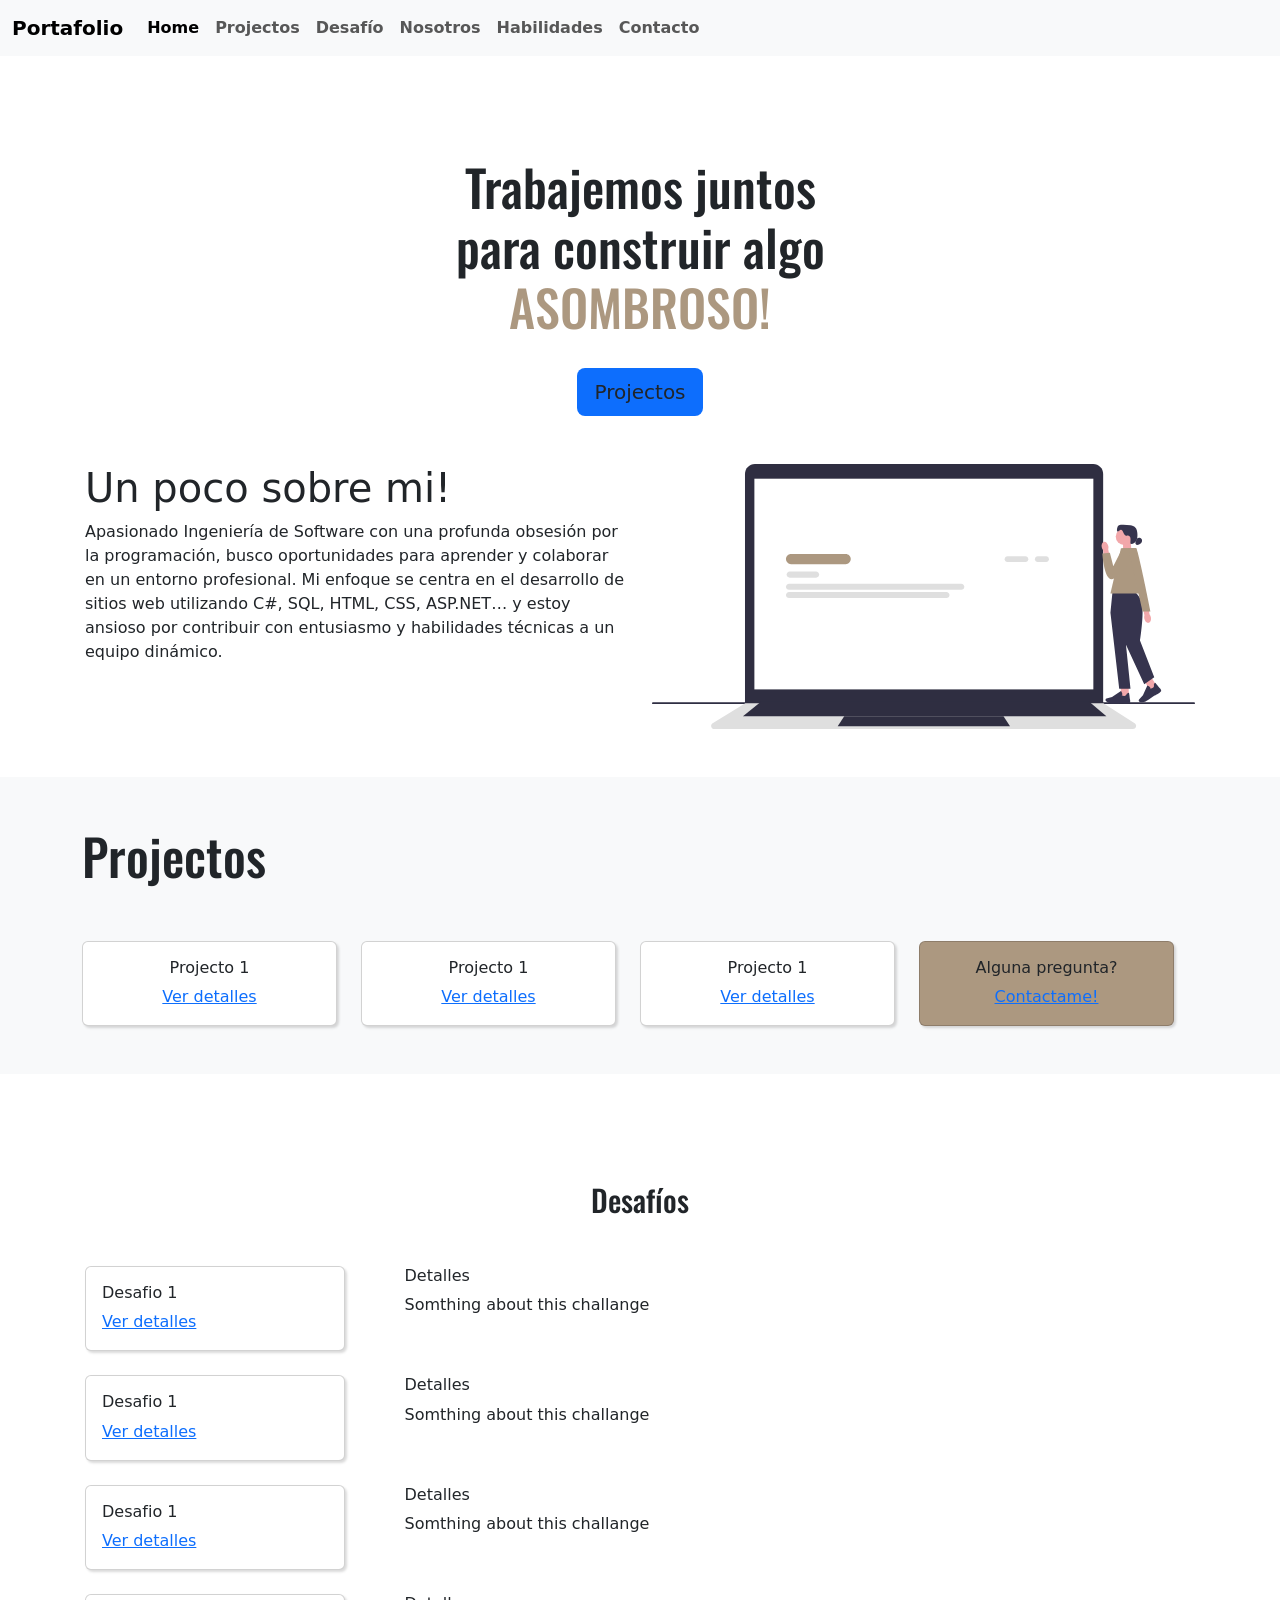
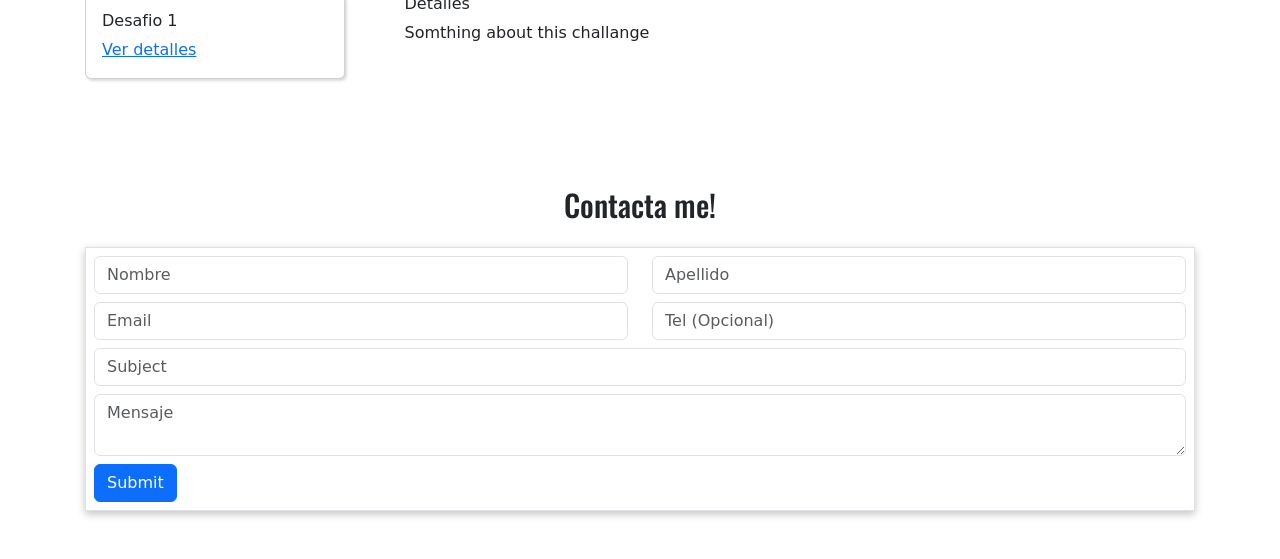
==== index.html @ fd2fc9d2 "Adding contact form" ====
<!doctype html>
<html lang="es">

<head>
    <title>Portafolio: Victor Manuel Campusano Sosa</title>
    <!-- Required meta tags -->
    <meta charset="utf-8">
    <meta name="viewport" content="width=device-width, initial-scale=1, shrink-to-fit=no">

    <!-- Bootstrap CSS -->
    <link href="https://cdn.jsdelivr.net/npm/bootstrap@5.1.1/dist/css/bootstrap.min.css" rel="stylesheet"
        integrity="sha384-F3w7mX95PdgyTmZZMECAngseQB83DfGTowi0iMjiWaeVhAn4FJkqJByhZMI3AhiU" crossorigin="anonymous">

   <!-- CSS style sheet -->
   <link href="/css/main.css" rel="stylesheet">

    <!--Google font Oswald-->
    <link rel="preconnect" href="https://fonts.googleapis.com">
    <link rel="preconnect" href="https://fonts.gstatic.com" crossorigin>
    <link href="https://fonts.googleapis.com/css2?family=Oswald:wght@700&display=swap" rel="stylesheet">
</head>

<body>

<nav class="navbar navbar-expand-md navbar-light fixed-top bg-light fw-bold">
    <div class="container-fluid">
        <a class="navbar-brand" href="#">Portafolio</a>
        <button class="navbar-toggler" type="button" data-bs-toggle="collapse" data-bs-target="#navbarCollapse"
            aria-controls="navbarCollapse" aria-expanded="false" aria-label="Toggle navigation">
            <span class="navbar-toggler-icon"></span>
        </button>
        <div class="collapse navbar-collapse" id="navbarCollapse">
            <ul class="navbar-nav me-auto mb-2 mb-md-0">
                <li class="nav-item">
                    <a class="nav-link active" aria-current="page" href="#">Home</a>
                </li>
                <li class="nav-item">
                    <a class="nav-link" href="#">Projectos</a>
                </li>
                <li class="nav-item">
                    <a class="nav-link" href="#">Desafío</a>
                </li>
                <li class="nav-item">
                    <a class="nav-link" href="#">Nosotros</a>
                </li>
                <li class="nav-item">
                    <a class="nav-link" href="#">Habilidades</a>
                </li>
                <li class="nav-item">
                    <a class="nav-link" href="#">Contacto</a>
                </li>
            </ul>
        </div>
    </div>
</nav>

<main class="flex-shrink-0">
    <!--front-->
   <div class="container">
        <!--header-->
        <section class="heightvh">
            <section class="row mt-5">
                <div class="col-12 pt-5 text-center">
                    <h1 class="f-family-oswald">
                        Trabajemos juntos<br>
                        para construir algo<br>
                     <span class="font-color-brown">ASOMBROSO!</span>
                    </h1>
                </div>
            </section>
    
            <section class="row mt-4">
                <div class="col">
                    <div class="d-flex justify-content-center">
                        <button class="btn bg-primary btn-lg"><span class="lead">Projectos</span></button>
                    </div>
                </div>
            </section>

        </section>
        <!--about-->
        <section class="row mt-5">
            <div class="col-lg-6 ">
                <div>
                    <h2 class="display-6 lead">Un poco sobre mi!</h2>
                    <p>
                        Apasionado Ingeniería de Software con 
                        una profunda obsesión por la programación, busco 
                        oportunidades para aprender y colaborar en un 
                        entorno profesional. Mi enfoque se centra en el 
                        desarrollo de sitios web utilizando C#, SQL, HTML, 
                        CSS, ASP.NET… y estoy ansioso por contribuir con 
                        entusiasmo y habilidades técnicas a un equipo 
                        dinámico.
                    </p>
                </div>
            </div>

            <div class="col">
                <div>
                    <img class="img-fluid" src="img/about-img.svg">
                </div>
            </div>
        </section>
   </div>

    <!--Projects-->
   <section class="container-fluid bg-light mt-5">
        <div class="container">
            <h1 class="f-family-oswald pt-5">Projectos</h1>
            <div class="row text-center row-cols-1 row-cols-md-4 py-5 w-100 gy-2">
                <div class="col">
                    <div class="card card-project-shadow">
                        <img src="" class="card-img-top" alt="">
                        <div class="card-body">
                            <h6 class="card-title">Projecto 1</h6>
                            <a href="" class="card-link">Ver detalles</a>
                        </div>
                    </div>
                </div>
                <div class="col">
                    <div class="card card-project-shadow">
                        <img src="" class="card-img-top" alt="">
                        <div class="card-body">
                            <h6 class="card-title">Projecto 1</h6>
                            <a href="" class="card-link">Ver detalles</a>
                        </div>
                    </div>
                </div>                
                <div class="col">
                    <div class="card card-project-shadow">
                        <img src="" class="card-img-top" alt="">
                        <div class="card-body">
                            <h6 class="card-title">Projecto 1</h6>
                            <a href="" class="card-link">Ver detalles</a>
                        </div>
                    </div>
                </div> 
                <div class="col">
                    <div class="card card-project-shadow bg-brown">
                        <div class="card-body">
                            <h6 class="card-title">Alguna pregunta?</h6>
                            <a href="#" class="card-link">Contactame!</a>
                        </div>
                    </div>
                </div>           
            </div>
        </div>
   </section>

   <!--Desafios-->
   <section class="container mt-md-5">
    <h3 class="text-center f-family-oswald-40 mb-5">Desafíos</h3>
    <div class="row gy-4">
        <!--Desafio 1-->
        <div class="col-12">
            <div class="row row-cols-1 row-cols-md-2">
                <div class="col-md-3">
                    <div class="card card-project-shadow">
                        <img src="" class="card-img-top" alt="">
                        <div class="card-body">
                            <h6 class="card-title">Desafio 1</h6>
                            <a href="" class="card-link">Ver detalles</a>
                        </div>
                    </div>
                </div>
                <div class="col ps-md-5 mt-3 mt-md-0">
                    <div>
                        <h6>Detalles</h6>
                        <p>Somthing about this challange</p>
                    </div>
                </div>
            </div>
        </div>

        <!--Desafio 2-->
        <div class="col-12">
            <div class="row row-cols-1 row-cols-md-2">
                <div class="col-md-3">
                    <div class="card card-project-shadow">
                        <img src="" class="card-img-top" alt="">
                        <div class="card-body">
                            <h6 class="card-title">Desafio 1</h6>
                            <a href="" class="card-link">Ver detalles</a>
                        </div>
                    </div>
                </div>
                <div class="col ps-md-5 mt-3 mt-md-0">
                    <div>
                        <h6>Detalles</h6>
                        <p>Somthing about this challange</p>
                    </div>
                </div>
            </div>
        </div>
        
        <!--Desafio 3-->
        <div class="col-12">
            <div class="row row-cols-1 row-cols-md-2">
                <div class="col-md-3">
                    <div class="card card-project-shadow">
                        <img src="" class="card-img-top" alt="">
                        <div class="card-body">
                            <h6 class="card-title">Desafio 1</h6>
                            <a href="" class="card-link">Ver detalles</a>
                        </div>
                    </div>
                </div>
                <div class="col ps-md-5 mt-3 mt-md-0">
                    <div>
                        <h6>Detalles</h6>
                        <p>Somthing about this challange</p>
                    </div>
                </div>
            </div>
        </div>

        <!--Desafio 4-->
        <div class="col-12">
            <div class="row row-cols-1 row-cols-md-2">
                <div class="col-md-3">
                    <div class="card card-project-shadow">
                        <img src="" class="card-img-top" alt="">
                        <div class="card-body">
                            <h6 class="card-title">Desafio 1</h6>
                            <a href="" class="card-link">Ver detalles</a>
                        </div>
                    </div>
                </div>
                <div class="col ps-md-5 mt-3 mt-md-0">
                    <div>
                        <h6>Detalles</h6>
                        <p>Somthing about this challange</p>
                    </div>
                </div>
            </div>
        </div>
    </div>
   </section>

   <!--Contacto-->
   <section class="container my-5">
    <h1 class="text-center f-family-oswald-40 mb-4">Contacta me!</h1>
    <div class="border contact-form-shadow p-2">
        <fom class="">
            <div class="row mb-2 row-cols-1 row-cols-md-2 gy-2">
                <div class="col">
                    <input class="form-control" type="text" placeholder="Nombre" id="firstName" aria-label="First name" required>
                </div>
                <div class="col">
                    <input class="form-control" type="text" placeholder="Apellido" id="lastName" aria-label="Last name" required>
                </div>
            </div>

            <div class="row mb-2 row-cols-1 row-cols-md-2 gy-2">
                <div class="col">
                    <input class="form-control" type="email" placeholder="Email" id="email" required>
                </div>
                <div class="col">
                    <input class="form-control" type="number" placeholder="Tel (Opcional)" id="Phone">
                </div>
            </div>
        
            <div class="row mb-2 gy-2">
                <div class="col-12">
                    <input class="form-control" type="text" placeholder="Subject" id="subject" required>
                </div>
                <div class="col-12">
                    <textarea class="form-control" id="message" placeholder="Mensaje" required></textarea>
                </div>
            </div>

            <div><button class="btn btn-primary" type="submit">Submit</button></div>
        </fom>
    </div>

   </section>
</main>


    <!-- Bootstrap JS -->
    <script src="https://cdn.jsdelivr.net/npm/bootstrap@5.1.1/dist/js/bootstrap.bundle.min.js"
        integrity="sha384-/bQdsTh/da6pkI1MST/rWKFNjaCP5gBSY4sEBT38Q/9RBh9AH40zEOg7Hlq2THRZ" crossorigin="anonymous">
    </script>
</body>

</html>
---- css/main.css ----
main>.container {
    padding: 60px 15px 0;
}

.f-family-oswald{
    font-family: 'Oswald', sans-serif;
    font-size: 50px;
}

.f-family-oswald-40{
    font-family: 'Oswald', sans-serif;
    font-size: 30px;
}

.contact-form-shadow{
    box-shadow: rgba(0, 0, 0, 0.24) 0px 3px 8px;
}
.font-color-brown{
    color: #AC9880;
}

.bg-brown{
    background-color: #AC9880;
}

.heightvh{
    height: 75vh;
}

@media screen and (max-width:1500px){
    .heightvh{
        height: auto;
    }
}

.card-project-shadow{
    box-shadow: rgba(0, 0, 0, 0.15) 1.95px 1.95px 2.6px;
}
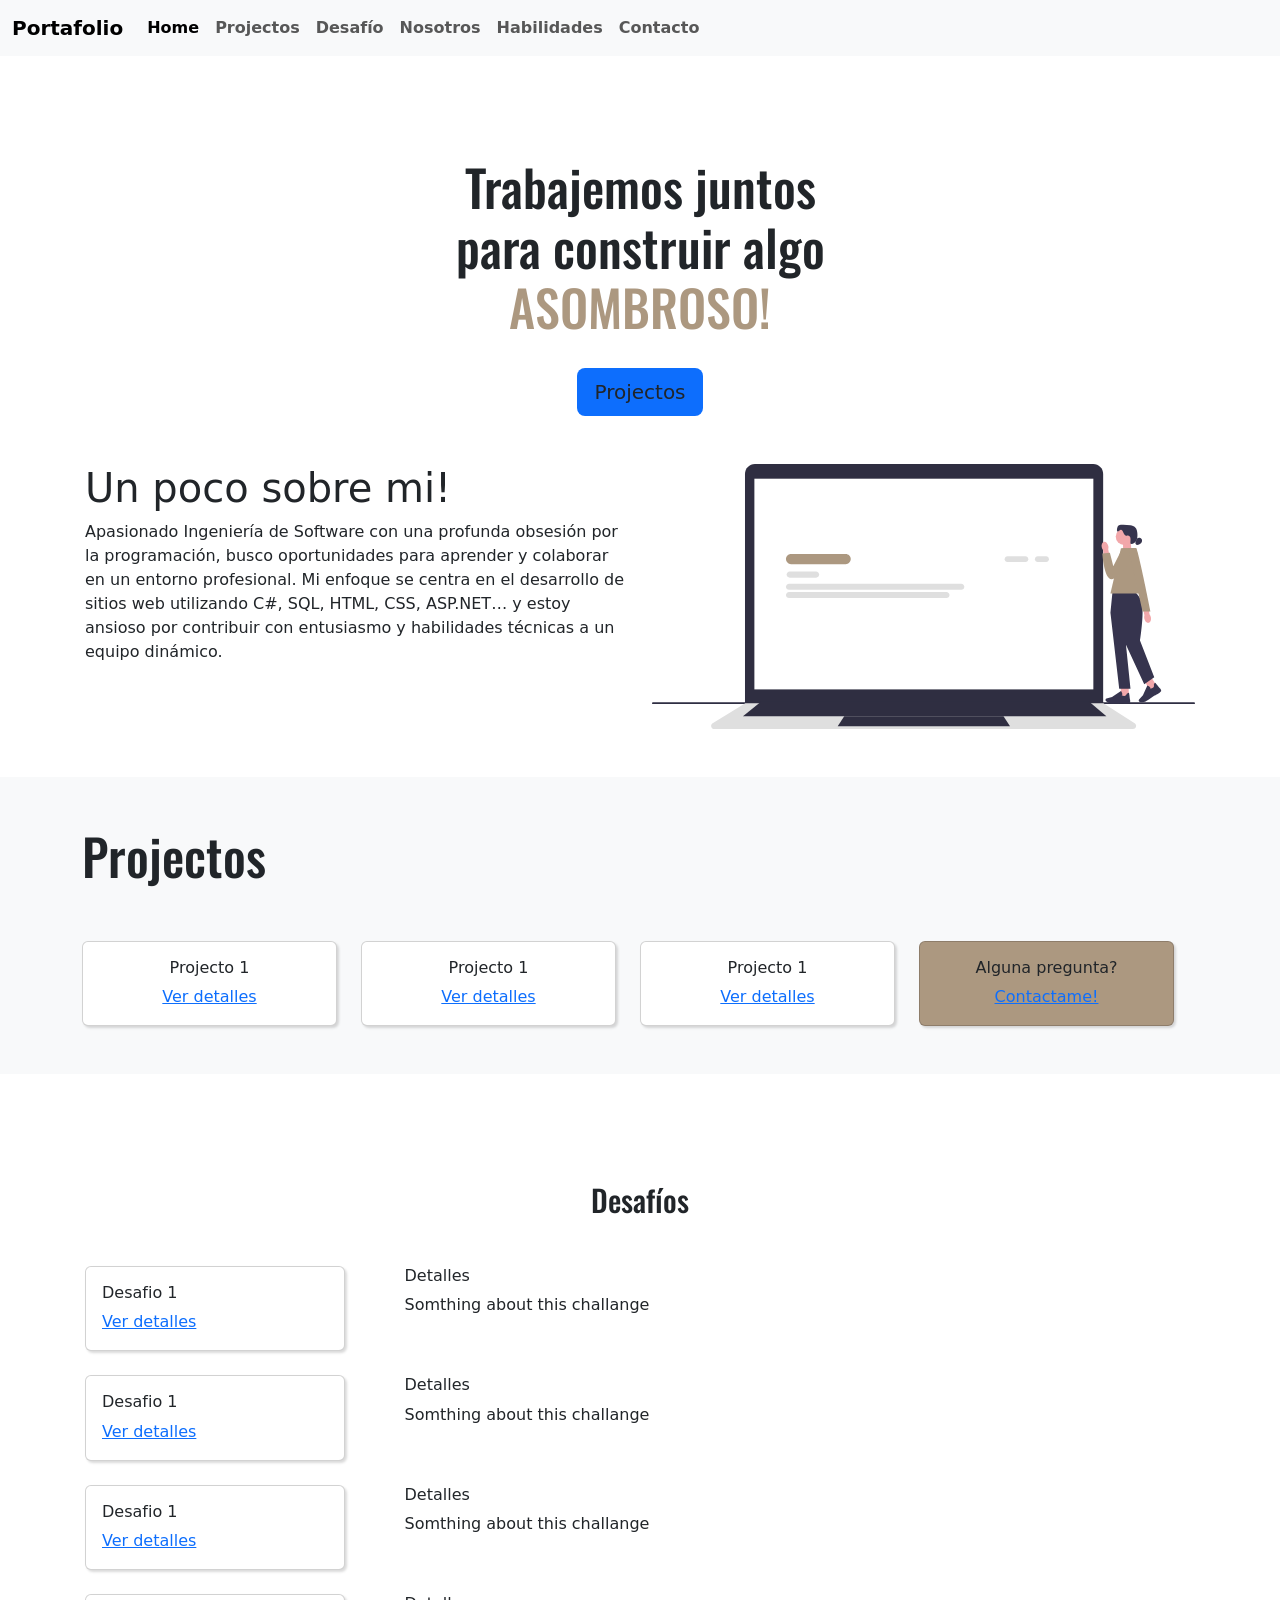
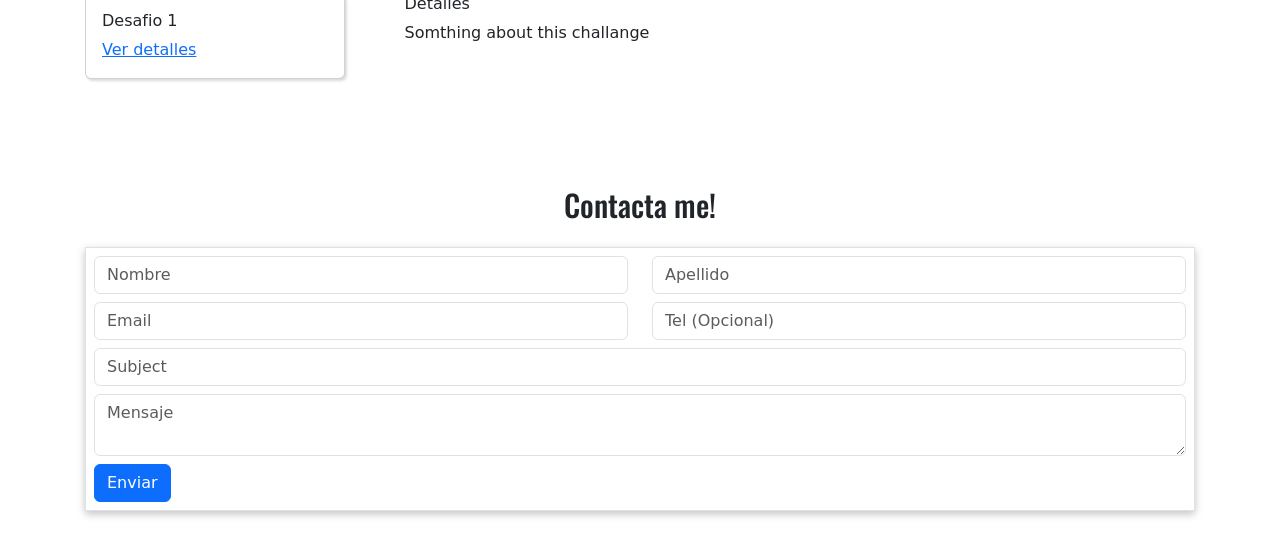
==== commit b12511b6: "Adding netlify attribute to contact form" ====
--- a/index.html
+++ b/index.html
@@ -22,261 +22,260 @@
 
 <body>
 
-<nav class="navbar navbar-expand-md navbar-light fixed-top bg-light fw-bold">
-    <div class="container-fluid">
-        <a class="navbar-brand" href="#">Portafolio</a>
-        <button class="navbar-toggler" type="button" data-bs-toggle="collapse" data-bs-target="#navbarCollapse"
-            aria-controls="navbarCollapse" aria-expanded="false" aria-label="Toggle navigation">
-            <span class="navbar-toggler-icon"></span>
-        </button>
-        <div class="collapse navbar-collapse" id="navbarCollapse">
-            <ul class="navbar-nav me-auto mb-2 mb-md-0">
-                <li class="nav-item">
-                    <a class="nav-link active" aria-current="page" href="#">Home</a>
-                </li>
-                <li class="nav-item">
-                    <a class="nav-link" href="#">Projectos</a>
-                </li>
-                <li class="nav-item">
-                    <a class="nav-link" href="#">Desafío</a>
-                </li>
-                <li class="nav-item">
-                    <a class="nav-link" href="#">Nosotros</a>
-                </li>
-                <li class="nav-item">
-                    <a class="nav-link" href="#">Habilidades</a>
-                </li>
-                <li class="nav-item">
-                    <a class="nav-link" href="#">Contacto</a>
-                </li>
-            </ul>
+    <nav class="navbar navbar-expand-md navbar-light fixed-top bg-light fw-bold">
+        <div class="container-fluid">
+            <a class="navbar-brand" href="#">Portafolio</a>
+            <button class="navbar-toggler" type="button" data-bs-toggle="collapse" data-bs-target="#navbarCollapse"
+                aria-controls="navbarCollapse" aria-expanded="false" aria-label="Toggle navigation">
+                <span class="navbar-toggler-icon"></span>
+            </button>
+            <div class="collapse navbar-collapse" id="navbarCollapse">
+                <ul class="navbar-nav me-auto mb-2 mb-md-0">
+                    <li class="nav-item">
+                        <a class="nav-link active" aria-current="page" href="#">Home</a>
+                    </li>
+                    <li class="nav-item">
+                        <a class="nav-link" href="#">Projectos</a>
+                    </li>
+                    <li class="nav-item">
+                        <a class="nav-link" href="#">Desafío</a>
+                    </li>
+                    <li class="nav-item">
+                        <a class="nav-link" href="#">Nosotros</a>
+                    </li>
+                    <li class="nav-item">
+                        <a class="nav-link" href="#">Habilidades</a>
+                    </li>
+                    <li class="nav-item">
+                        <a class="nav-link" href="#">Contacto</a>
+                    </li>
+                </ul>
+            </div>
         </div>
-    </div>
-</nav>
-
-<main class="flex-shrink-0">
-    <!--front-->
-   <div class="container">
-        <!--header-->
-        <section class="heightvh">
-            <section class="row mt-5">
-                <div class="col-12 pt-5 text-center">
-                    <h1 class="f-family-oswald">
-                        Trabajemos juntos<br>
-                        para construir algo<br>
-                     <span class="font-color-brown">ASOMBROSO!</span>
-                    </h1>
-                </div>
-            </section>
-    
-            <section class="row mt-4">
-                <div class="col">
-                    <div class="d-flex justify-content-center">
-                        <button class="btn bg-primary btn-lg"><span class="lead">Projectos</span></button>
-                    </div>
-                </div>
-            </section>
-
+    </nav>
+
+    <main class="flex-shrink-0">
+        <!--front-->
+        <div class="container">
+                <!--header-->
+                <section class="heightvh">
+                    <section class="row mt-5">
+                        <div class="col-12 pt-5 text-center">
+                            <h1 class="f-family-oswald">
+                                Trabajemos juntos<br>
+                                para construir algo<br>
+                            <span class="font-color-brown">ASOMBROSO!</span>
+                            </h1>
+                        </div>
+                    </section>
+            
+                    <section class="row mt-4">
+                        <div class="col">
+                            <div class="d-flex justify-content-center">
+                                <button class="btn bg-primary btn-lg"><span class="lead">Projectos</span></button>
+                            </div>
+                        </div>
+                    </section>
+
+                </section>
+                <!--about-->
+                <section class="row mt-5">
+                    <div class="col-lg-6 ">
+                        <div>
+                            <h2 class="display-6 lead">Un poco sobre mi!</h2>
+                            <p>
+                                Apasionado Ingeniería de Software con 
+                                una profunda obsesión por la programación, busco 
+                                oportunidades para aprender y colaborar en un 
+                                entorno profesional. Mi enfoque se centra en el 
+                                desarrollo de sitios web utilizando C#, SQL, HTML, 
+                                CSS, ASP.NET… y estoy ansioso por contribuir con 
+                                entusiasmo y habilidades técnicas a un equipo 
+                                dinámico.
+                            </p>
+                        </div>
+                    </div>
+
+                    <div class="col">
+                        <div>
+                            <img class="img-fluid" src="img/about-img.svg">
+                        </div>
+                    </div>
+                </section>
+        </div>
+
+            <!--Projects-->
+        <section class="container-fluid bg-light mt-5">
+                <div class="container">
+                    <h1 class="f-family-oswald pt-5">Projectos</h1>
+                    <div class="row text-center row-cols-1 row-cols-md-4 py-5 w-100 gy-2">
+                        <div class="col">
+                            <div class="card card-project-shadow">
+                                <img src="" class="card-img-top" alt="">
+                                <div class="card-body">
+                                    <h6 class="card-title">Projecto 1</h6>
+                                    <a href="" class="card-link">Ver detalles</a>
+                                </div>
+                            </div>
+                        </div>
+                        <div class="col">
+                            <div class="card card-project-shadow">
+                                <img src="" class="card-img-top" alt="">
+                                <div class="card-body">
+                                    <h6 class="card-title">Projecto 1</h6>
+                                    <a href="" class="card-link">Ver detalles</a>
+                                </div>
+                            </div>
+                        </div>                
+                        <div class="col">
+                            <div class="card card-project-shadow">
+                                <img src="" class="card-img-top" alt="">
+                                <div class="card-body">
+                                    <h6 class="card-title">Projecto 1</h6>
+                                    <a href="" class="card-link">Ver detalles</a>
+                                </div>
+                            </div>
+                        </div> 
+                        <div class="col">
+                            <div class="card card-project-shadow bg-brown">
+                                <div class="card-body">
+                                    <h6 class="card-title">Alguna pregunta?</h6>
+                                    <a href="#" class="card-link">Contactame!</a>
+                                </div>
+                            </div>
+                        </div>           
+                    </div>
+                </div>
         </section>
-        <!--about-->
-        <section class="row mt-5">
-            <div class="col-lg-6 ">
-                <div>
-                    <h2 class="display-6 lead">Un poco sobre mi!</h2>
-                    <p>
-                        Apasionado Ingeniería de Software con 
-                        una profunda obsesión por la programación, busco 
-                        oportunidades para aprender y colaborar en un 
-                        entorno profesional. Mi enfoque se centra en el 
-                        desarrollo de sitios web utilizando C#, SQL, HTML, 
-                        CSS, ASP.NET… y estoy ansioso por contribuir con 
-                        entusiasmo y habilidades técnicas a un equipo 
-                        dinámico.
-                    </p>
-                </div>
-            </div>
-
-            <div class="col">
-                <div>
-                    <img class="img-fluid" src="img/about-img.svg">
+
+        <!--Desafios-->
+        <section class="container mt-md-5">
+            <h3 class="text-center f-family-oswald-40 mb-5">Desafíos</h3>
+            <div class="row gy-4">
+                <!--Desafio 1-->
+                <div class="col-12">
+                    <div class="row row-cols-1 row-cols-md-2">
+                        <div class="col-md-3">
+                            <div class="card card-project-shadow">
+                                <img src="" class="card-img-top" alt="">
+                                <div class="card-body">
+                                    <h6 class="card-title">Desafio 1</h6>
+                                    <a href="" class="card-link">Ver detalles</a>
+                                </div>
+                            </div>
+                        </div>
+                        <div class="col ps-md-5 mt-3 mt-md-0">
+                            <div>
+                                <h6>Detalles</h6>
+                                <p>Somthing about this challange</p>
+                            </div>
+                        </div>
+                    </div>
+                </div>
+
+                <!--Desafio 2-->
+                <div class="col-12">
+                    <div class="row row-cols-1 row-cols-md-2">
+                        <div class="col-md-3">
+                            <div class="card card-project-shadow">
+                                <img src="" class="card-img-top" alt="">
+                                <div class="card-body">
+                                    <h6 class="card-title">Desafio 1</h6>
+                                    <a href="" class="card-link">Ver detalles</a>
+                                </div>
+                            </div>
+                        </div>
+                        <div class="col ps-md-5 mt-3 mt-md-0">
+                            <div>
+                                <h6>Detalles</h6>
+                                <p>Somthing about this challange</p>
+                            </div>
+                        </div>
+                    </div>
+                </div>
+                
+                <!--Desafio 3-->
+                <div class="col-12">
+                    <div class="row row-cols-1 row-cols-md-2">
+                        <div class="col-md-3">
+                            <div class="card card-project-shadow">
+                                <img src="" class="card-img-top" alt="">
+                                <div class="card-body">
+                                    <h6 class="card-title">Desafio 1</h6>
+                                    <a href="" class="card-link">Ver detalles</a>
+                                </div>
+                            </div>
+                        </div>
+                        <div class="col ps-md-5 mt-3 mt-md-0">
+                            <div>
+                                <h6>Detalles</h6>
+                                <p>Somthing about this challange</p>
+                            </div>
+                        </div>
+                    </div>
+                </div>
+
+                <!--Desafio 4-->
+                <div class="col-12">
+                    <div class="row row-cols-1 row-cols-md-2">
+                        <div class="col-md-3">
+                            <div class="card card-project-shadow">
+                                <img src="" class="card-img-top" alt="">
+                                <div class="card-body">
+                                    <h6 class="card-title">Desafio 1</h6>
+                                    <a href="" class="card-link">Ver detalles</a>
+                                </div>
+                            </div>
+                        </div>
+                        <div class="col ps-md-5 mt-3 mt-md-0">
+                            <div>
+                                <h6>Detalles</h6>
+                                <p>Somthing about this challange</p>
+                            </div>
+                        </div>
+                    </div>
                 </div>
             </div>
         </section>
-   </div>
-
-    <!--Projects-->
-   <section class="container-fluid bg-light mt-5">
-        <div class="container">
-            <h1 class="f-family-oswald pt-5">Projectos</h1>
-            <div class="row text-center row-cols-1 row-cols-md-4 py-5 w-100 gy-2">
-                <div class="col">
-                    <div class="card card-project-shadow">
-                        <img src="" class="card-img-top" alt="">
-                        <div class="card-body">
-                            <h6 class="card-title">Projecto 1</h6>
-                            <a href="" class="card-link">Ver detalles</a>
-                        </div>
-                    </div>
-                </div>
-                <div class="col">
-                    <div class="card card-project-shadow">
-                        <img src="" class="card-img-top" alt="">
-                        <div class="card-body">
-                            <h6 class="card-title">Projecto 1</h6>
-                            <a href="" class="card-link">Ver detalles</a>
-                        </div>
-                    </div>
-                </div>                
-                <div class="col">
-                    <div class="card card-project-shadow">
-                        <img src="" class="card-img-top" alt="">
-                        <div class="card-body">
-                            <h6 class="card-title">Projecto 1</h6>
-                            <a href="" class="card-link">Ver detalles</a>
-                        </div>
-                    </div>
-                </div> 
-                <div class="col">
-                    <div class="card card-project-shadow bg-brown">
-                        <div class="card-body">
-                            <h6 class="card-title">Alguna pregunta?</h6>
-                            <a href="#" class="card-link">Contactame!</a>
-                        </div>
-                    </div>
-                </div>           
+
+        <!--Contacto-->
+        <section class="container my-5">
+            <h1 class="text-center f-family-oswald-40 mb-4">Contacta me!</h1>
+            <div class="border contact-form-shadow p-2">
+                <fom class="" name="contact" netlify>
+                    <div class="row mb-2 row-cols-1 row-cols-md-2 gy-2">
+                        <div class="col">
+                            <input class="form-control" type="text" placeholder="Nombre" id="firstName" aria-label="First name" required>
+                        </div>
+                        <div class="col">
+                            <input class="form-control" type="text" placeholder="Apellido" id="lastName" aria-label="Last name" required>
+                        </div>
+                    </div>
+
+                    <div class="row mb-2 row-cols-1 row-cols-md-2 gy-2">
+                        <div class="col">
+                            <input class="form-control" type="email" placeholder="Email" id="email" required>
+                        </div>
+                        <div class="col">
+                            <input class="form-control" type="number" placeholder="Tel (Opcional)" id="Phone">
+                        </div>
+                    </div>
+                
+                    <div class="row mb-2 gy-2">
+                        <div class="col-12">
+                            <input class="form-control" type="text" placeholder="Subject" id="subject" required>
+                        </div>
+                        <div class="col-12">
+                            <textarea class="form-control" id="message" placeholder="Mensaje" required></textarea>
+                        </div>
+                    </div>
+
+                    <div><button class="btn btn-primary" type="submit">Enviar</button></div>
+                </fom>
             </div>
-        </div>
-   </section>
-
-   <!--Desafios-->
-   <section class="container mt-md-5">
-    <h3 class="text-center f-family-oswald-40 mb-5">Desafíos</h3>
-    <div class="row gy-4">
-        <!--Desafio 1-->
-        <div class="col-12">
-            <div class="row row-cols-1 row-cols-md-2">
-                <div class="col-md-3">
-                    <div class="card card-project-shadow">
-                        <img src="" class="card-img-top" alt="">
-                        <div class="card-body">
-                            <h6 class="card-title">Desafio 1</h6>
-                            <a href="" class="card-link">Ver detalles</a>
-                        </div>
-                    </div>
-                </div>
-                <div class="col ps-md-5 mt-3 mt-md-0">
-                    <div>
-                        <h6>Detalles</h6>
-                        <p>Somthing about this challange</p>
-                    </div>
-                </div>
-            </div>
-        </div>
-
-        <!--Desafio 2-->
-        <div class="col-12">
-            <div class="row row-cols-1 row-cols-md-2">
-                <div class="col-md-3">
-                    <div class="card card-project-shadow">
-                        <img src="" class="card-img-top" alt="">
-                        <div class="card-body">
-                            <h6 class="card-title">Desafio 1</h6>
-                            <a href="" class="card-link">Ver detalles</a>
-                        </div>
-                    </div>
-                </div>
-                <div class="col ps-md-5 mt-3 mt-md-0">
-                    <div>
-                        <h6>Detalles</h6>
-                        <p>Somthing about this challange</p>
-                    </div>
-                </div>
-            </div>
-        </div>
-        
-        <!--Desafio 3-->
-        <div class="col-12">
-            <div class="row row-cols-1 row-cols-md-2">
-                <div class="col-md-3">
-                    <div class="card card-project-shadow">
-                        <img src="" class="card-img-top" alt="">
-                        <div class="card-body">
-                            <h6 class="card-title">Desafio 1</h6>
-                            <a href="" class="card-link">Ver detalles</a>
-                        </div>
-                    </div>
-                </div>
-                <div class="col ps-md-5 mt-3 mt-md-0">
-                    <div>
-                        <h6>Detalles</h6>
-                        <p>Somthing about this challange</p>
-                    </div>
-                </div>
-            </div>
-        </div>
-
-        <!--Desafio 4-->
-        <div class="col-12">
-            <div class="row row-cols-1 row-cols-md-2">
-                <div class="col-md-3">
-                    <div class="card card-project-shadow">
-                        <img src="" class="card-img-top" alt="">
-                        <div class="card-body">
-                            <h6 class="card-title">Desafio 1</h6>
-                            <a href="" class="card-link">Ver detalles</a>
-                        </div>
-                    </div>
-                </div>
-                <div class="col ps-md-5 mt-3 mt-md-0">
-                    <div>
-                        <h6>Detalles</h6>
-                        <p>Somthing about this challange</p>
-                    </div>
-                </div>
-            </div>
-        </div>
-    </div>
-   </section>
-
-   <!--Contacto-->
-   <section class="container my-5">
-    <h1 class="text-center f-family-oswald-40 mb-4">Contacta me!</h1>
-    <div class="border contact-form-shadow p-2">
-        <fom class="">
-            <div class="row mb-2 row-cols-1 row-cols-md-2 gy-2">
-                <div class="col">
-                    <input class="form-control" type="text" placeholder="Nombre" id="firstName" aria-label="First name" required>
-                </div>
-                <div class="col">
-                    <input class="form-control" type="text" placeholder="Apellido" id="lastName" aria-label="Last name" required>
-                </div>
-            </div>
-
-            <div class="row mb-2 row-cols-1 row-cols-md-2 gy-2">
-                <div class="col">
-                    <input class="form-control" type="email" placeholder="Email" id="email" required>
-                </div>
-                <div class="col">
-                    <input class="form-control" type="number" placeholder="Tel (Opcional)" id="Phone">
-                </div>
-            </div>
-        
-            <div class="row mb-2 gy-2">
-                <div class="col-12">
-                    <input class="form-control" type="text" placeholder="Subject" id="subject" required>
-                </div>
-                <div class="col-12">
-                    <textarea class="form-control" id="message" placeholder="Mensaje" required></textarea>
-                </div>
-            </div>
-
-            <div><button class="btn btn-primary" type="submit">Submit</button></div>
-        </fom>
-    </div>
-
-   </section>
-</main>
-
+
+        </section>
+    </main>
 
     <!-- Bootstrap JS -->
     <script src="https://cdn.jsdelivr.net/npm/bootstrap@5.1.1/dist/js/bootstrap.bundle.min.js"
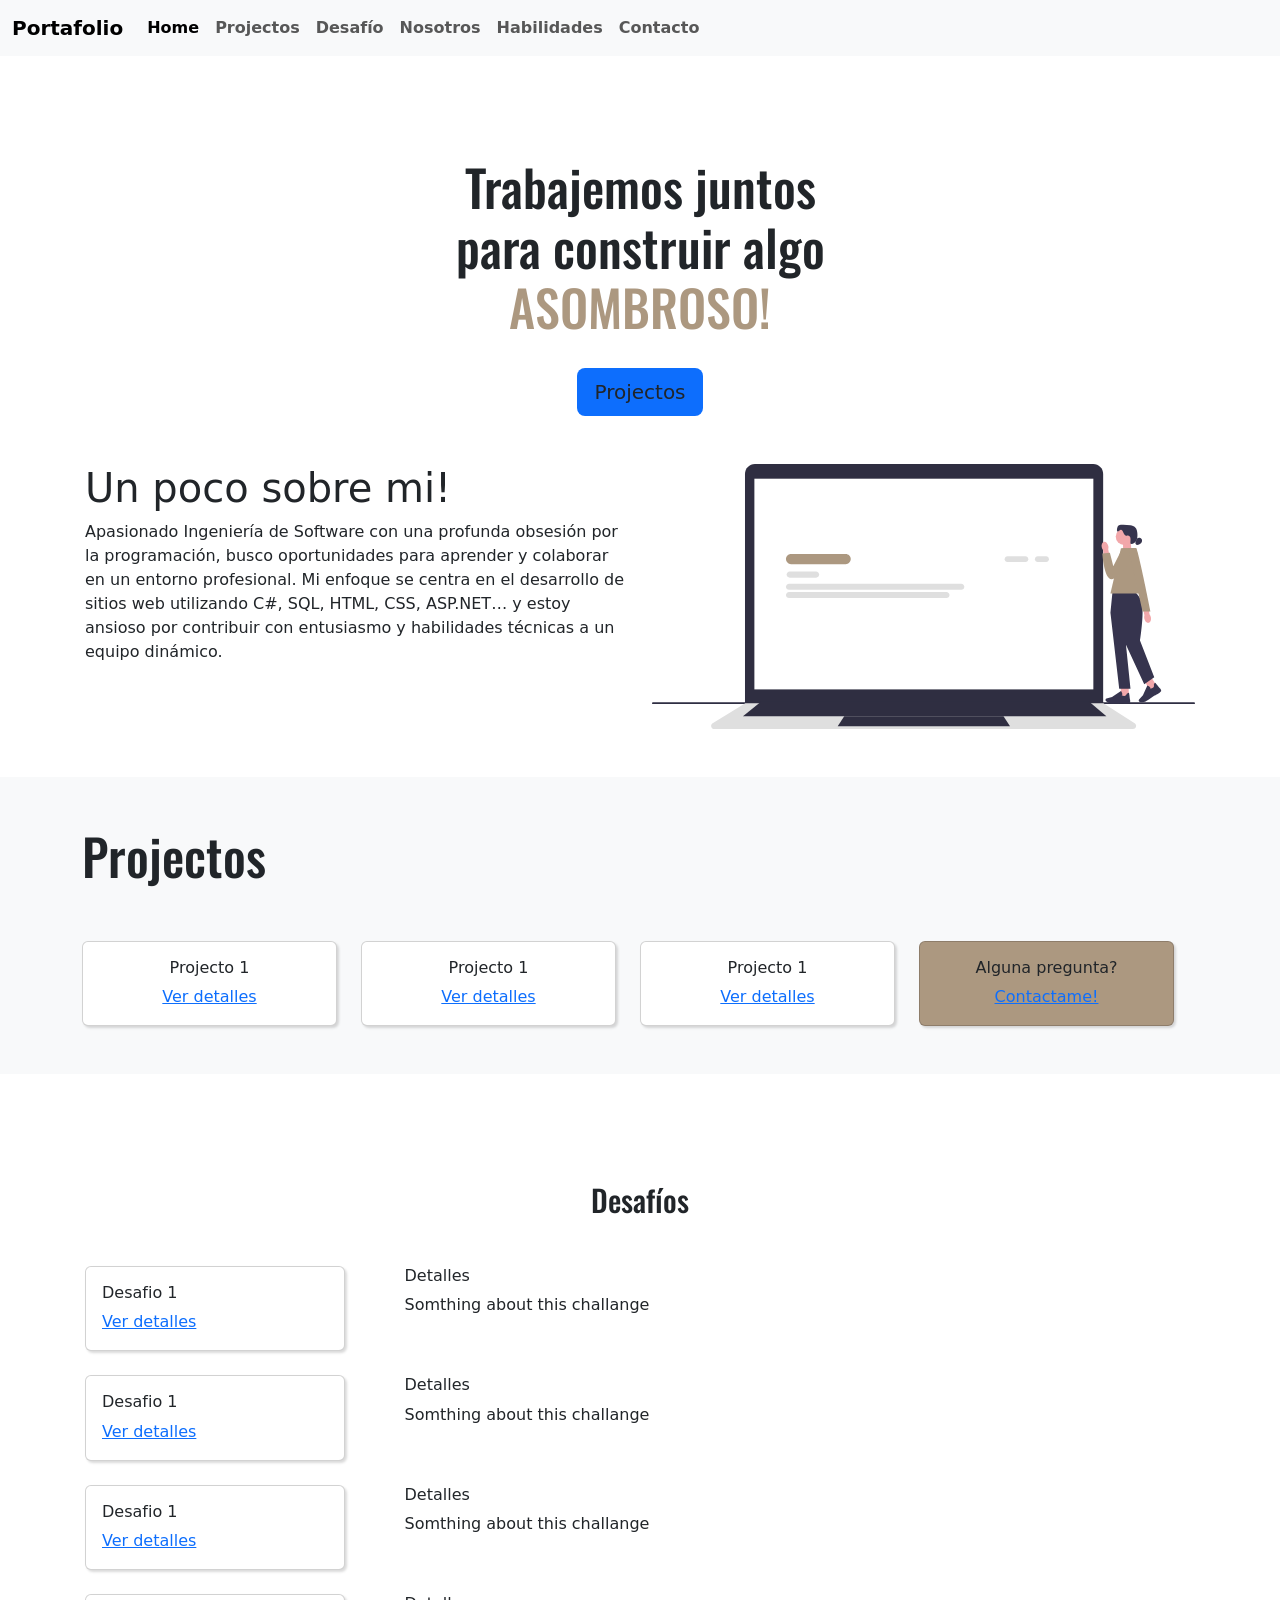
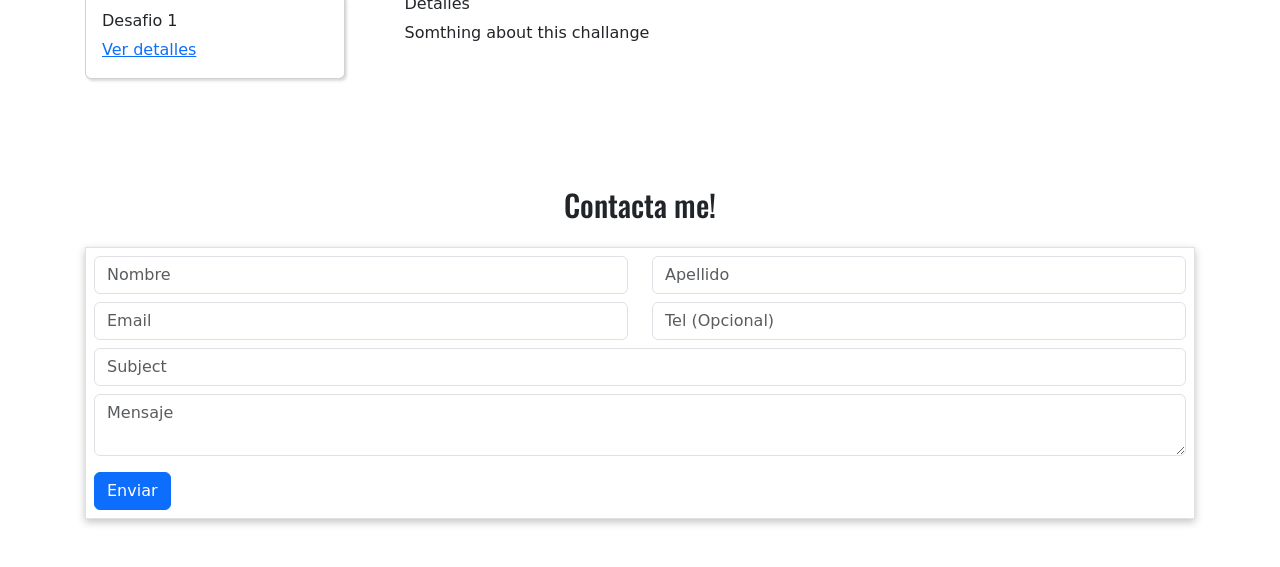
==== commit 2b5da5f1: "Adding recaptcha" ====
--- a/index.html
+++ b/index.html
@@ -242,36 +242,39 @@
         <section class="container my-5">
             <h1 class="text-center f-family-oswald-40 mb-4">Contacta me!</h1>
             <div class="border contact-form-shadow p-2">
-                <fom class="" name="contact" netlify>
+                <form method="POST" data-netlify="true" name="contact" data-netfily-recaptcha="true">
                     <div class="row mb-2 row-cols-1 row-cols-md-2 gy-2">
                         <div class="col">
-                            <input class="form-control" type="text" placeholder="Nombre" id="firstName" aria-label="First name" required>
-                        </div>
-                        <div class="col">
-                            <input class="form-control" type="text" placeholder="Apellido" id="lastName" aria-label="Last name" required>
+                            <input class="form-control" name="Nombre" type="text" placeholder="Nombre" id="firstName" aria-label="First name" required>
+                        </div>
+                        <div class="col">
+                            <input class="form-control" name="Apellido" type="text" placeholder="Apellido" id="lastName" aria-label="Last name" required>
                         </div>
                     </div>
 
                     <div class="row mb-2 row-cols-1 row-cols-md-2 gy-2">
                         <div class="col">
-                            <input class="form-control" type="email" placeholder="Email" id="email" required>
-                        </div>
-                        <div class="col">
-                            <input class="form-control" type="number" placeholder="Tel (Opcional)" id="Phone">
+                            <input class="form-control" name="email" type="email" placeholder="Email" id="email" required>
+                        </div>
+                        <div class="col">
+                            <input class="form-control" name="number" type="number" placeholder="Tel (Opcional)" id="Phone">
                         </div>
                     </div>
                 
                     <div class="row mb-2 gy-2">
                         <div class="col-12">
-                            <input class="form-control" type="text" placeholder="Subject" id="subject" required>
+                            <input class="form-control" name="subject" type="text" placeholder="Subject" id="subject" required>
                         </div>
                         <div class="col-12">
-                            <textarea class="form-control" id="message" placeholder="Mensaje" required></textarea>
+                            <textarea class="form-control" name="message" id="message" placeholder="Mensaje" required></textarea>
+                        </div>
+                        <div class="col-12">
+                            <div data-netfily-recaptcha="true"></div>
                         </div>
                     </div>
 
                     <div><button class="btn btn-primary" type="submit">Enviar</button></div>
-                </fom>
+                </form>
             </div>
 
         </section>
